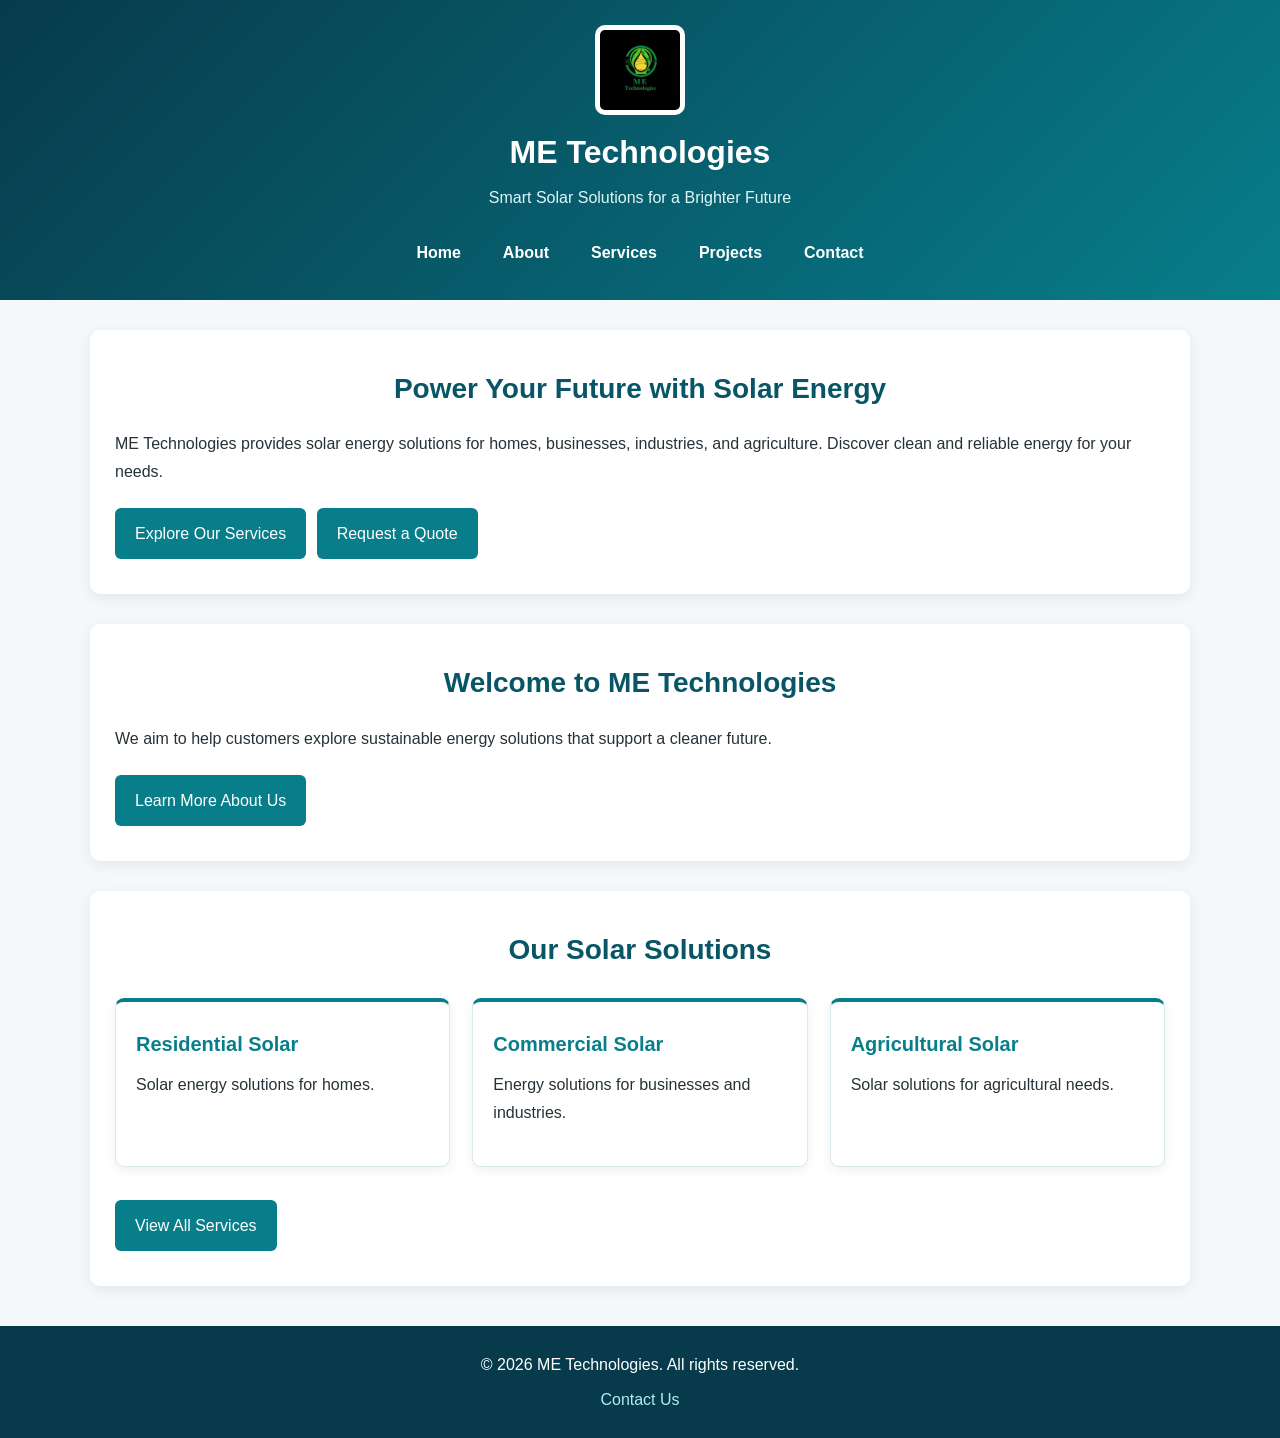
==== index.html @ bb744670 "Update index.html" ====
<!DOCTYPE html>
<html lang="en">
<head>
    <meta charset="UTF-8">
    <meta name="viewport" content="width=device-width, initial-scale=1.0">
    <title>Home - ME Technologies</title>
    <link rel="stylesheet" href="css/style.css">
</head>
<body>

    <header>
       
<img src="Me%20technology%20logo.jpg"
     alt="ME Technologies Logo"
     class="company-logo">

        <h1>ME Technologies</h1>
        <p>Smart Solar Solutions for a Brighter Future</p>

        <nav>
            <a href="index.html">Home</a>
            <a href="about.html">About</a>
            <a href="services.html">Services</a>
            <a href="projects.html">Projects</a>
            <a href="contact.html">Contact</a>
        </nav>
    </header>

    <main>
        <section id="home">
            <h2>Power Your Future with Solar Energy</h2>
            <p>
                ME Technologies provides solar energy solutions
                for homes, businesses, industries, and agriculture.
                Discover clean and reliable energy for your needs.
            </p>
            <a href="services.html">Explore Our Services</a>
            <a href="contact.html">Request a Quote</a>
        </section>

        <section>
            <h2>Welcome to ME Technologies</h2>
            <p>
                We aim to help customers explore sustainable energy
                solutions that support a cleaner future.
            </p>
            <a href="about.html">Learn More About Us</a>
        </section>

        <section>
            <h2>Our Solar Solutions</h2>

            <div class="services-container">
                <div class="service-box">
                    <h3>Residential Solar</h3>
                    <p>Solar energy solutions for homes.</p>
                </div>

                <div class="service-box">
                    <h3>Commercial Solar</h3>
                    <p>Energy solutions for businesses and industries.</p>
                </div>

                <div class="service-box">
                    <h3>Agricultural Solar</h3>
                    <p>Solar solutions for agricultural needs.</p>
                </div>
            </div>

            <a href="services.html">View All Services</a>
        </section>
    </main>

    <footer>
        <p>&copy; 2026 ME Technologies. All rights reserved.</p>
        <a href="contact.html">Contact Us</a>
    </footer>

    <script src="js/main.js"></script>
</body>
</html>
---- css/style.css ----
* {
    margin: 0;
    padding: 0;
    box-sizing: border-box;
}

html {
    scroll-behavior: smooth;
}

body {
    font-family: Arial, Helvetica, sans-serif;
    background-color: #f4f8fb;
    color: #263238;
    line-height: 1.7;
}

/* Header */
header {
    background: linear-gradient(135deg, #073b4c, #087e8b);
    color: #ffffff;
    text-align: center;
    padding: 25px 20px;
}

.company-logo {
    width: 90px;
    height: 90px;
    object-fit: contain;
    display: block;
    margin: 0 auto 10px;
    background-color: #ffffff;
    border-radius: 10px;
    padding: 5px;
}

header h1 {
    font-size: 32px;
    margin-bottom: 5px;
}

header p {
    color: #e0f7fa;
    margin-bottom: 15px;
}

/* Navigation */
nav {
    display: flex;
    justify-content: center;
    align-items: center;
    flex-wrap: wrap;
    gap: 10px;
    margin-top: 18px;
}

nav a {
    color: #ffffff;
    text-decoration: none;
    padding: 9px 16px;
    border-radius: 5px;
    font-weight: bold;
    transition: background-color 0.3s ease;
}

nav a:hover,
nav a:focus {
    background-color: #ffffff;
    color: #075565;
}

/* Main Content */
main {
    width: 100%;
}

section {
    max-width: 1100px;
    margin: 30px auto;
    padding: 35px 25px;
    background-color: #ffffff;
    border-radius: 10px;
    box-shadow: 0 4px 14px rgba(0, 0, 0, 0.07);
}

section h2 {
    color: #075565;
    font-size: 28px;
    margin-bottom: 18px;
    text-align: center;
}

section h3 {
    color: #087e8b;
    margin-bottom: 10px;
}

section p {
    margin-bottom: 15px;
}

/* Links and Buttons */
a {
    transition: all 0.3s ease;
}

section > a,
button {
    display: inline-block;
    background-color: #087e8b;
    color: #ffffff;
    text-decoration: none;
    border: none;
    padding: 12px 20px;
    margin: 8px 6px 0 0;
    border-radius: 6px;
    font-size: 16px;
    cursor: pointer;
}

section > a:hover,
button:hover {
    background-color: #064c5a;
    transform: translateY(-2px);
}

/* Services and Projects Cards */
.services-container {
    display: grid;
    grid-template-columns: repeat(3, minmax(0, 1fr));
    gap: 22px;
    max-width: 1100px;
    margin: 25px auto;
}

.service-box {
    background-color: #ffffff;
    border: 1px solid #d8e8ec;
    border-top: 4px solid #087e8b;
    border-radius: 9px;
    padding: 25px 20px;
    box-shadow: 0 4px 12px rgba(0, 0, 0, 0.06);
    transition: transform 0.3s ease, box-shadow 0.3s ease;
}

.service-box:hover {
    transform: translateY(-5px);
    box-shadow: 0 8px 20px rgba(0, 0, 0, 0.12);
}

.service-box h3 {
    font-size: 20px;
}

/* Contact Form */
form {
    max-width: 650px;
    margin: 20px auto;
}

form div {
    margin-bottom: 18px;
}

label {
    display: block;
    font-weight: bold;
    margin-bottom: 7px;
    color: #263238;
}

input,
textarea {
    width: 100%;
    padding: 12px;
    border: 1px solid #b8cbd1;
    border-radius: 6px;
    font-family: inherit;
    font-size: 16px;
    background-color: #ffffff;
    color: #263238;
}

input:focus,
textarea:focus {
    outline: 2px solid #087e8b;
    border-color: #087e8b;
}

textarea {
    resize: vertical;
}

button {
    font-family: inherit;
}

/* Footer */
footer {
    background-color: #073b4c;
    color: #ffffff;
    text-align: center;
    padding: 25px 20px;
    margin-top: 40px;
}

footer p {
    margin-bottom: 8px;
}

footer a {
    color: #b2ebf2;
    text-decoration: none;
}

footer a:hover {
    text-decoration: underline;
}

/* Tablet Screens */
@media (max-width: 900px) {
    .services-container {
        grid-template-columns: repeat(2, minmax(0, 1fr));
        padding: 0 20px;
    }

    section {
        margin: 25px 15px;
    }
}

/* Mobile Screens */
@media (max-width: 600px) {
    header {
        padding: 20px 12px;
    }

    header h1 {
        font-size: 26px;
    }

    .company-logo {
        width: 75px;
        height: 75px;
    }

    nav {
        gap: 5px;
    }

    nav a {
        padding: 8px 10px;
        font-size: 14px;
    }

    section {
        margin: 18px 10px;
        padding: 24px 16px;
    }

    section h2 {
        font-size: 23px;
    }

    .services-container {
        grid-template-columns: 1fr;
        padding: 0 10px;
        gap: 16px;
    }

    .service-box {
        padding: 20px 16px;
    }

    section > a,
    button {
        max-width: 100%;
        font-size: 15px;
    }

    footer {
        padding: 20px 12px;
    }
}
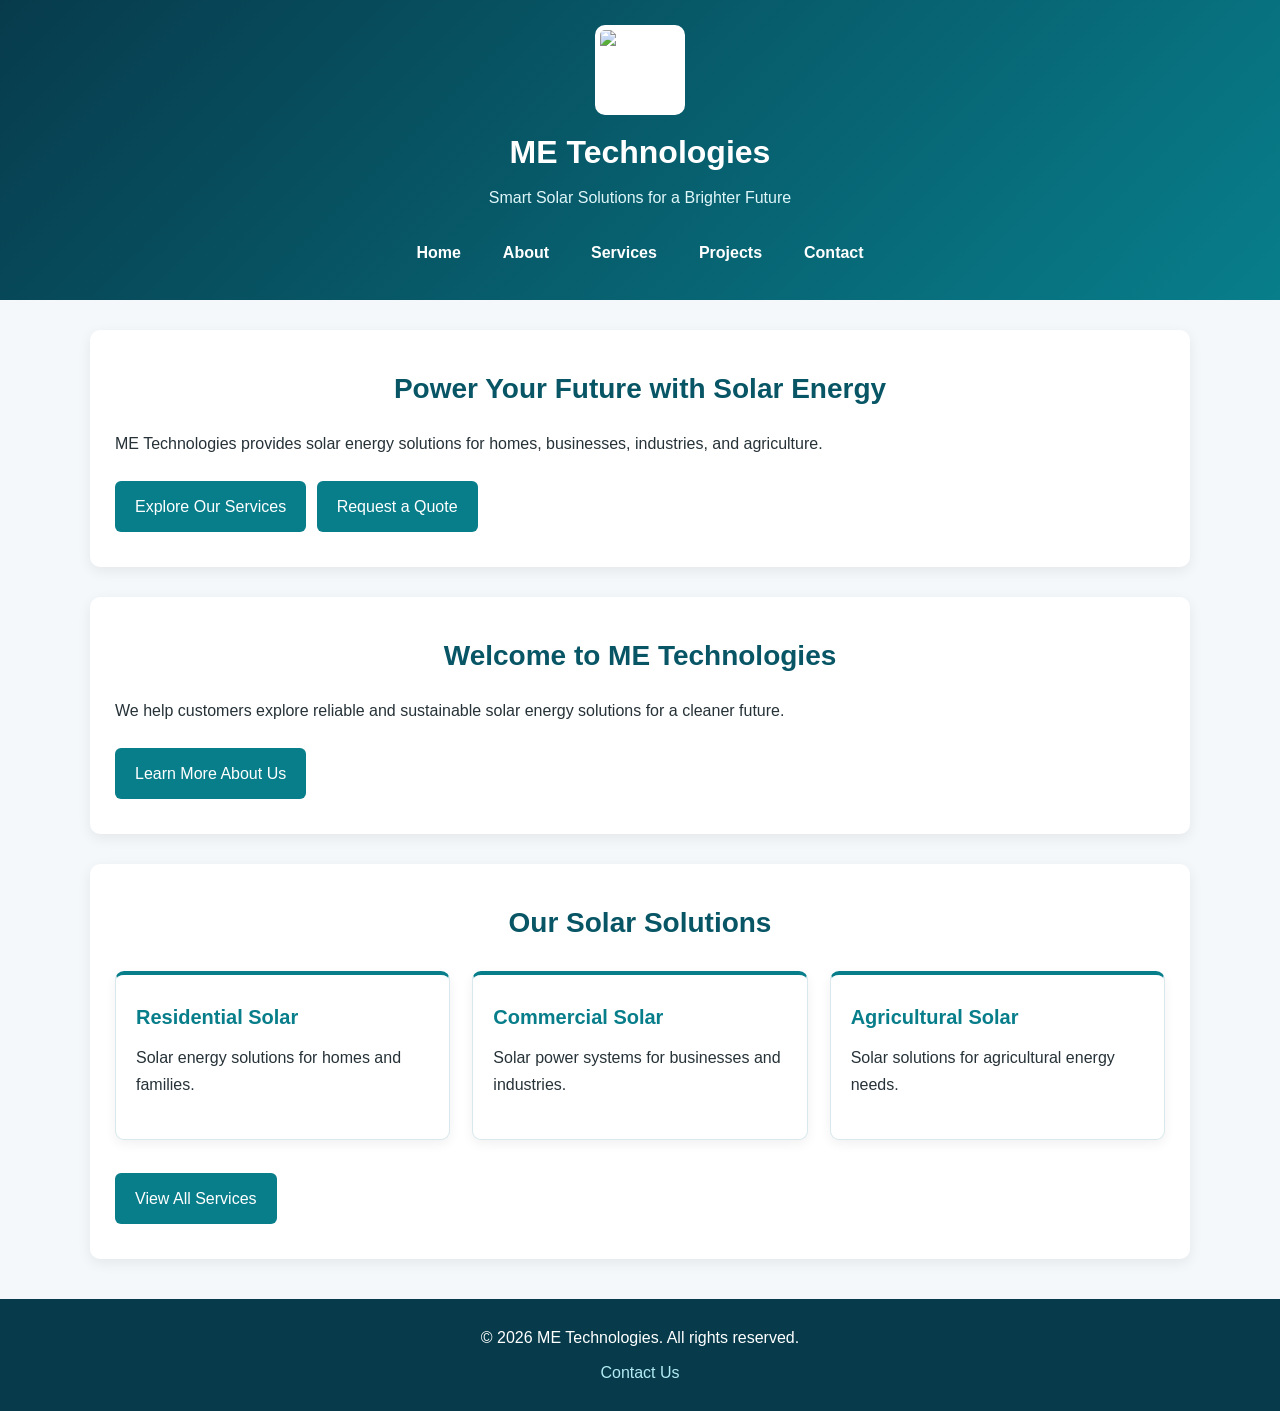
==== commit 633da196: "Update index.html" ====
--- a/index.html
+++ b/index.html
@@ -1,4 +1,3 @@
-
 <!DOCTYPE html>
 <html lang="en">
 <head>
@@ -9,74 +8,72 @@
 </head>
 <body>
 
-    <header>
-       
-<img src="Me%20technology%20logo.jpg"
+<header class="main-header">
+   <img src="images/Me%20technology%20logo.jpg"
      alt="ME Technologies Logo"
      class="company-logo">
-
+    <div class="company-info">
         <h1>ME Technologies</h1>
         <p>Smart Solar Solutions for a Brighter Future</p>
+    </div>
 
-        <nav>
-            <a href="index.html">Home</a>
-            <a href="about.html">About</a>
-            <a href="services.html">Services</a>
-            <a href="projects.html">Projects</a>
-            <a href="contact.html">Contact</a>
-        </nav>
-    </header>
+    <nav>
+        <a href="index.html">Home</a>
+        <a href="about.html">About</a>
+        <a href="services.html">Services</a>
+        <a href="projects.html">Projects</a>
+        <a href="contact.html">Contact</a>
+    </nav>
+</header>
 
-    <main>
-        <section id="home">
-            <h2>Power Your Future with Solar Energy</h2>
-            <p>
-                ME Technologies provides solar energy solutions
-                for homes, businesses, industries, and agriculture.
-                Discover clean and reliable energy for your needs.
-            </p>
-            <a href="services.html">Explore Our Services</a>
-            <a href="contact.html">Request a Quote</a>
-        </section>
+<main>
+    <section class="hero">
+        <h2>Power Your Future with Solar Energy</h2>
+        <p>
+            ME Technologies provides solar energy solutions for homes,
+            businesses, industries, and agriculture.
+        </p>
+        <a class="btn" href="services.html">Explore Our Services</a>
+        <a class="btn" href="contact.html">Request a Quote</a>
+    </section>
 
-        <section>
-            <h2>Welcome to ME Technologies</h2>
-            <p>
-                We aim to help customers explore sustainable energy
-                solutions that support a cleaner future.
-            </p>
-            <a href="about.html">Learn More About Us</a>
-        </section>
+    <section>
+        <h2>Welcome to ME Technologies</h2>
+        <p>
+            We help customers explore reliable and sustainable solar
+            energy solutions for a cleaner future.
+        </p>
+        <a class="btn" href="about.html">Learn More About Us</a>
+    </section>
 
-        <section>
-            <h2>Our Solar Solutions</h2>
+    <section>
+        <h2>Our Solar Solutions</h2>
 
-            <div class="services-container">
-                <div class="service-box">
-                    <h3>Residential Solar</h3>
-                    <p>Solar energy solutions for homes.</p>
-                </div>
-
-                <div class="service-box">
-                    <h3>Commercial Solar</h3>
-                    <p>Energy solutions for businesses and industries.</p>
-                </div>
-
-                <div class="service-box">
-                    <h3>Agricultural Solar</h3>
-                    <p>Solar solutions for agricultural needs.</p>
-                </div>
+        <div class="services-container">
+            <div class="service-box">
+                <h3>Residential Solar</h3>
+                <p>Solar energy solutions for homes and families.</p>
             </div>
 
-            <a href="services.html">View All Services</a>
-        </section>
-    </main>
+            <div class="service-box">
+                <h3>Commercial Solar</h3>
+                <p>Solar power systems for businesses and industries.</p>
+            </div>
 
-    <footer>
-        <p>&copy; 2026 ME Technologies. All rights reserved.</p>
-        <a href="contact.html">Contact Us</a>
-    </footer>
+            <div class="service-box">
+                <h3>Agricultural Solar</h3>
+                <p>Solar solutions for agricultural energy needs.</p>
+            </div>
+        </div>
 
-    <script src="js/main.js"></script>
+        <a class="btn" href="services.html">View All Services</a>
+    </section>
+</main>
+
+<footer>
+    <p>&copy; 2026 ME Technologies. All rights reserved.</p>
+    <a href="contact.html">Contact Us</a>
+</footer>
+
 </body>
 </html>
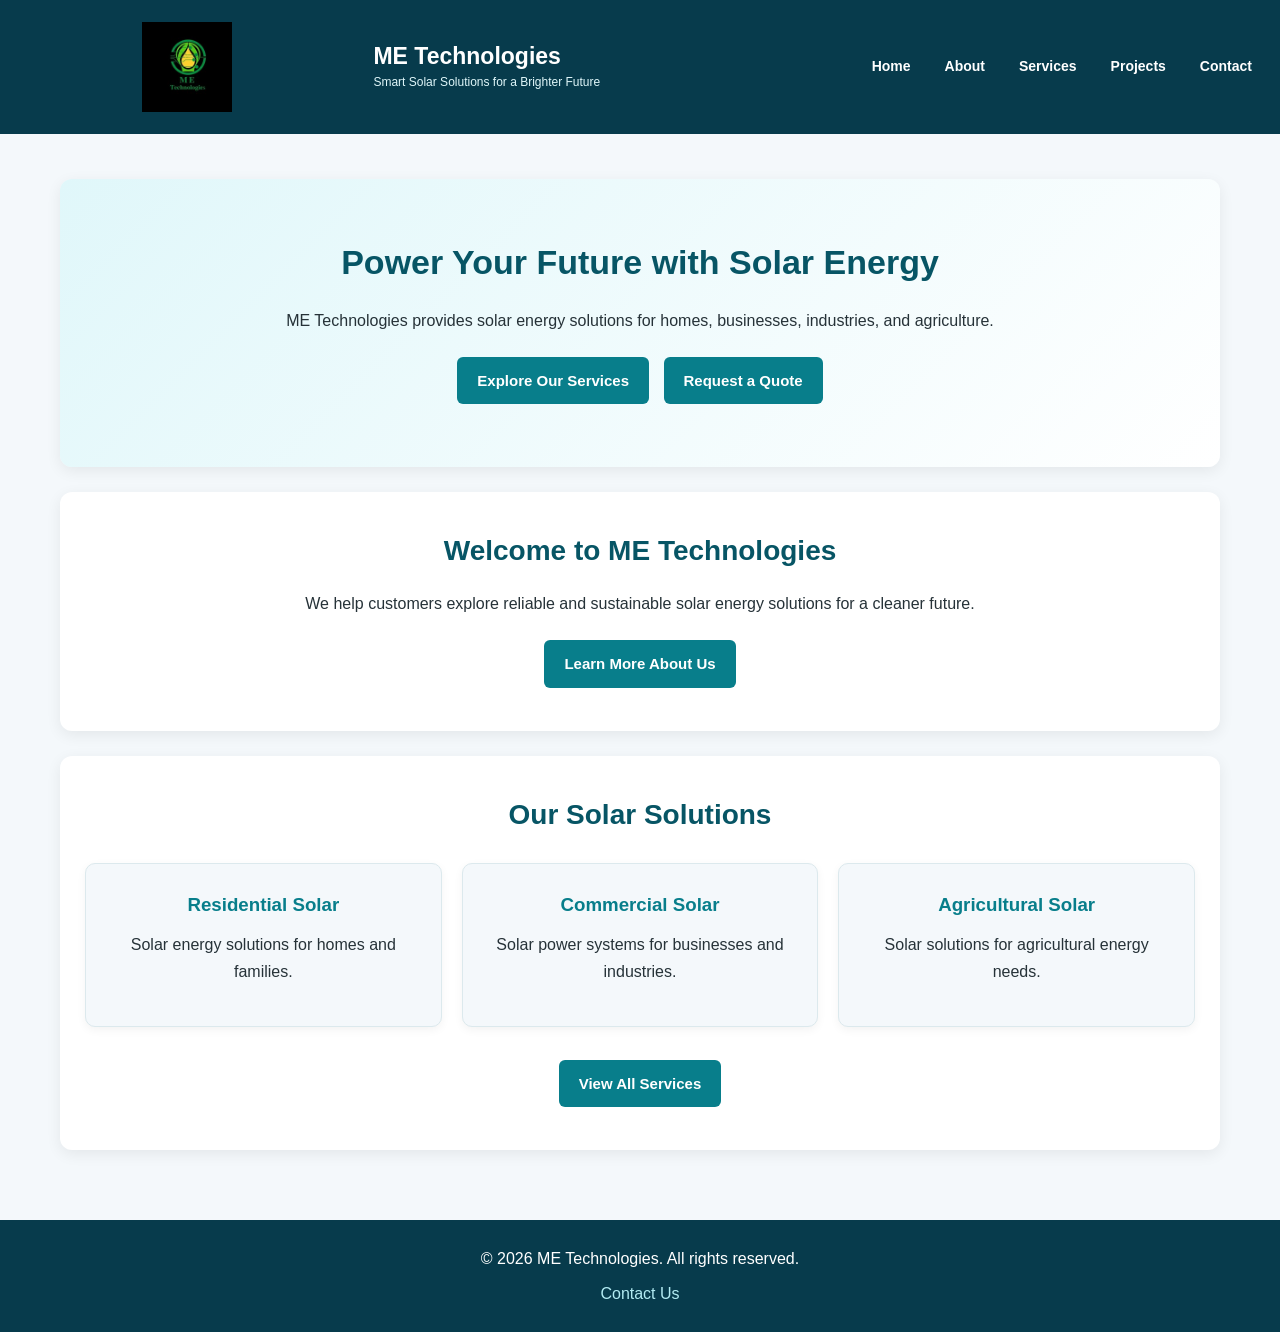
==== commit 98d4613d: "Update index.html" ====
--- a/index.html
+++ b/index.html
@@ -9,9 +9,9 @@
 <body>
 
 <header class="main-header">
-   <img src="images/Me%20technology%20logo.jpg"
+   <img src="https://ayesha-bulids.github.io/codesaviours-me-technologies/Me%20technology%20logo.jpg"
      alt="ME Technologies Logo"
-     class="company-logo">
+     style="width: 90px; height: auto; display: block; margin: 10px auto;">
     <div class="company-info">
         <h1>ME Technologies</h1>
         <p>Smart Solar Solutions for a Brighter Future</p>
--- a/css/style.css
+++ b/css/style.css
@@ -1,3 +1,4 @@
+/* GENERAL SETTINGS */
 * {
     margin: 0;
     padding: 0;
@@ -15,79 +16,98 @@
     line-height: 1.7;
 }
 
-/* Header */
-header {
+/* HEADER: LOGO + COMPANY NAME + NAVBAR */
+.main-header {
+    width: 100%;
     background: linear-gradient(135deg, #073b4c, #087e8b);
     color: #ffffff;
-    text-align: center;
-    padding: 25px 20px;
-}
-
-.company-logo {
-    width: 90px;
-    height: 90px;
+    display: flex;
+    flex-direction: row;
+    align-items: center;
+    justify-content: space-between;
+    gap: 20px;
+    padding: 12px 25px;
+    text-align: left;
+}
+
+.main-header .company-logo {
+    width: 70px;
+    height: 70px;
     object-fit: contain;
     display: block;
-    margin: 0 auto 10px;
+    margin: 0;
+    padding: 4px;
     background-color: #ffffff;
-    border-radius: 10px;
-    padding: 5px;
-}
-
-header h1 {
-    font-size: 32px;
-    margin-bottom: 5px;
-}
-
-header p {
+    border-radius: 8px;
+    flex-shrink: 0;
+}
+
+.company-info {
+    flex-shrink: 0;
+}
+
+.company-info h1 {
+    color: #ffffff;
+    font-size: 23px;
+    line-height: 1.3;
+    margin: 0;
+}
+
+.company-info p {
     color: #e0f7fa;
-    margin-bottom: 15px;
-}
-
-/* Navigation */
-nav {
+    font-size: 12px;
+    margin: 0;
+}
+
+/* NAVIGATION */
+.main-header nav {
     display: flex;
-    justify-content: center;
+    flex-direction: row;
     align-items: center;
+    justify-content: flex-end;
     flex-wrap: wrap;
-    gap: 10px;
-    margin-top: 18px;
-}
-
-nav a {
+    gap: 6px;
+    margin: 0;
+}
+
+.main-header nav a {
     color: #ffffff;
     text-decoration: none;
-    padding: 9px 16px;
+    padding: 8px 10px;
     border-radius: 5px;
+    font-size: 14px;
     font-weight: bold;
-    transition: background-color 0.3s ease;
-}
-
-nav a:hover,
-nav a:focus {
+    white-space: nowrap;
+    transition: background-color 0.3s ease, color 0.3s ease;
+}
+
+.main-header nav a:hover,
+.main-header nav a:focus {
     background-color: #ffffff;
     color: #075565;
 }
 
-/* Main Content */
+/* MAIN CONTENT */
 main {
     width: 100%;
+    max-width: 1200px;
+    margin: 0 auto;
+    padding: 20px 0;
 }
 
 section {
-    max-width: 1100px;
-    margin: 30px auto;
+    background-color: #ffffff;
+    margin: 25px 20px;
     padding: 35px 25px;
-    background-color: #ffffff;
-    border-radius: 10px;
-    box-shadow: 0 4px 14px rgba(0, 0, 0, 0.07);
+    border-radius: 12px;
+    box-shadow: 0 4px 15px rgba(0, 0, 0, 0.07);
+    text-align: center;
 }
 
 section h2 {
     color: #075565;
     font-size: 28px;
-    margin-bottom: 18px;
-    text-align: center;
+    margin-bottom: 15px;
 }
 
 section h3 {
@@ -99,109 +119,129 @@
     margin-bottom: 15px;
 }
 
-/* Links and Buttons */
-a {
-    transition: all 0.3s ease;
-}
-
-section > a,
-button {
+/* HERO SECTION */
+.hero {
+    background: linear-gradient(135deg, #e0f7fa, #ffffff);
+    padding: 55px 25px;
+}
+
+.hero h2 {
+    font-size: 34px;
+}
+
+/* BUTTONS AND LINKS */
+.btn,
+section > a {
     display: inline-block;
     background-color: #087e8b;
     color: #ffffff;
     text-decoration: none;
+    padding: 11px 20px;
+    margin: 8px 5px;
     border: none;
-    padding: 12px 20px;
-    margin: 8px 6px 0 0;
     border-radius: 6px;
-    font-size: 16px;
+    font-size: 15px;
+    font-weight: bold;
     cursor: pointer;
-}
-
-section > a:hover,
-button:hover {
-    background-color: #064c5a;
-    transform: translateY(-2px);
-}
-
-/* Services and Projects Cards */
+    transition: background-color 0.3s ease;
+}
+
+.btn:hover,
+section > a:hover {
+    background-color: #073b4c;
+}
+
+/* SERVICE BOXES */
 .services-container {
     display: grid;
     grid-template-columns: repeat(3, minmax(0, 1fr));
-    gap: 22px;
-    max-width: 1100px;
-    margin: 25px auto;
+    gap: 20px;
+    margin: 25px 0;
 }
 
 .service-box {
-    background-color: #ffffff;
-    border: 1px solid #d8e8ec;
-    border-top: 4px solid #087e8b;
-    border-radius: 9px;
+    background-color: #f4f8fb;
     padding: 25px 20px;
-    box-shadow: 0 4px 12px rgba(0, 0, 0, 0.06);
+    border-radius: 10px;
+    border: 1px solid #dce9ed;
+    box-shadow: 0 3px 10px rgba(0, 0, 0, 0.05);
     transition: transform 0.3s ease, box-shadow 0.3s ease;
 }
 
 .service-box:hover {
     transform: translateY(-5px);
-    box-shadow: 0 8px 20px rgba(0, 0, 0, 0.12);
-}
-
-.service-box h3 {
-    font-size: 20px;
-}
-
-/* Contact Form */
+    box-shadow: 0 7px 18px rgba(0, 0, 0, 0.10);
+}
+
+/* CONTACT FORM */
 form {
+    width: 100%;
     max-width: 650px;
-    margin: 20px auto;
-}
-
-form div {
-    margin-bottom: 18px;
-}
-
-label {
+    margin: 20px auto 0;
+    text-align: left;
+}
+
+form label {
     display: block;
+    margin: 15px 0 6px;
     font-weight: bold;
-    margin-bottom: 7px;
-    color: #263238;
-}
-
-input,
-textarea {
+    color: #075565;
+}
+
+form input,
+form select,
+form textarea {
     width: 100%;
     padding: 12px;
-    border: 1px solid #b8cbd1;
+    border: 1px solid #bdcdd3;
     border-radius: 6px;
     font-family: inherit;
-    font-size: 16px;
+    font-size: 15px;
     background-color: #ffffff;
     color: #263238;
 }
 
-input:focus,
-textarea:focus {
+form input:focus,
+form select:focus,
+form textarea:focus {
     outline: 2px solid #087e8b;
     border-color: #087e8b;
 }
 
-textarea {
+form textarea {
     resize: vertical;
 }
 
-button {
-    font-family: inherit;
-}
-
-/* Footer */
+form button {
+    display: inline-block;
+    margin-top: 18px;
+    padding: 12px 24px;
+    background-color: #087e8b;
+    color: #ffffff;
+    border: none;
+    border-radius: 6px;
+    font-size: 16px;
+    font-weight: bold;
+    cursor: pointer;
+}
+
+form button:hover {
+    background-color: #073b4c;
+}
+
+.form-note {
+    font-size: 13px;
+    color: #607d8b;
+    margin-top: 15px;
+}
+
+/* FOOTER */
 footer {
     background-color: #073b4c;
     color: #ffffff;
     text-align: center;
-    padding: 25px 20px;
-    margin-top: 40px;
+    padding: 25px 15px;
+    margin-top: 25px;
 }
 
 footer p {
@@ -217,40 +257,49 @@
     text-decoration: underline;
 }
 
-/* Tablet Screens */
-@media (max-width: 900px) {
+/* TABLET */
+@media (max-width: 950px) {
+    .main-header {
+        flex-wrap: wrap;
+        justify-content: center;
+    }
+
+    .main-header nav {
+        justify-content: center;
+    }
+
     .services-container {
         grid-template-columns: repeat(2, minmax(0, 1fr));
-        padding: 0 20px;
-    }
-
-    section {
-        margin: 25px 15px;
-    }
-}
-
-/* Mobile Screens */
+    }
+}
+
+/* MOBILE */
 @media (max-width: 600px) {
-    header {
-        padding: 20px 12px;
-    }
-
-    header h1 {
-        font-size: 26px;
-    }
-
-    .company-logo {
-        width: 75px;
-        height: 75px;
-    }
-
-    nav {
-        gap: 5px;
-    }
-
-    nav a {
-        padding: 8px 10px;
-        font-size: 14px;
+    .main-header {
+        flex-direction: column;
+        gap: 10px;
+        padding: 18px 10px;
+        text-align: center;
+    }
+
+    .main-header .company-logo {
+        width: 65px;
+        height: 65px;
+    }
+
+    .company-info h1 {
+        font-size: 22px;
+    }
+
+    .main-header nav {
+        justify-content: center;
+        flex-wrap: wrap;
+        gap: 4px;
+    }
+
+    .main-header nav a {
+        padding: 7px 8px;
+        font-size: 13px;
     }
 
     section {
@@ -262,9 +311,12 @@
         font-size: 23px;
     }
 
+    .hero h2 {
+        font-size: 27px;
+    }
+
     .services-container {
         grid-template-columns: 1fr;
-        padding: 0 10px;
         gap: 16px;
     }
 
@@ -272,13 +324,70 @@
         padding: 20px 16px;
     }
 
-    section > a,
-    button {
+    .btn,
+    section > a {
         max-width: 100%;
-        font-size: 15px;
+        font-size: 14px;
     }
 
     footer {
         padding: 20px 12px;
     }
 }
+/* Fix website header */
+.main-header {
+    display: flex !important;
+    flex-direction: row !important;
+    align-items: center !important;
+    justify-content: space-between !important;
+    flex-wrap: nowrap !important;
+    gap: 15px;
+    width: 100%;
+    padding: 12px 20px;
+    background: #073b4c !important;
+}
+
+.main-header .company-logo {
+    width: 65px;
+    height: 65px;
+    object-fit: contain;
+    flex-shrink: 0;
+}
+
+.main-header .company-info {
+    flex-shrink: 0;
+}
+
+.main-header nav {
+    display: flex !important;
+    flex-direction: row !important;
+    flex-wrap: wrap;
+    justify-content: flex-end;
+    gap: 8px;
+    margin-left: auto;
+}
+
+.main-header nav a {
+    color: white !important;
+    text-decoration: none;
+    padding: 8px;
+}
+.main-header {
+    display: flex;
+    flex-direction: row;
+    align-items: center;
+    justify-content: space-between;
+    gap: 20px;
+}
+
+.company-info {
+    margin-right: auto;
+}
+
+.main-header nav {
+    display: flex;
+    flex-direction: row;
+    align-items: center;
+    gap: 18px;
+    margin-left: auto;
+}
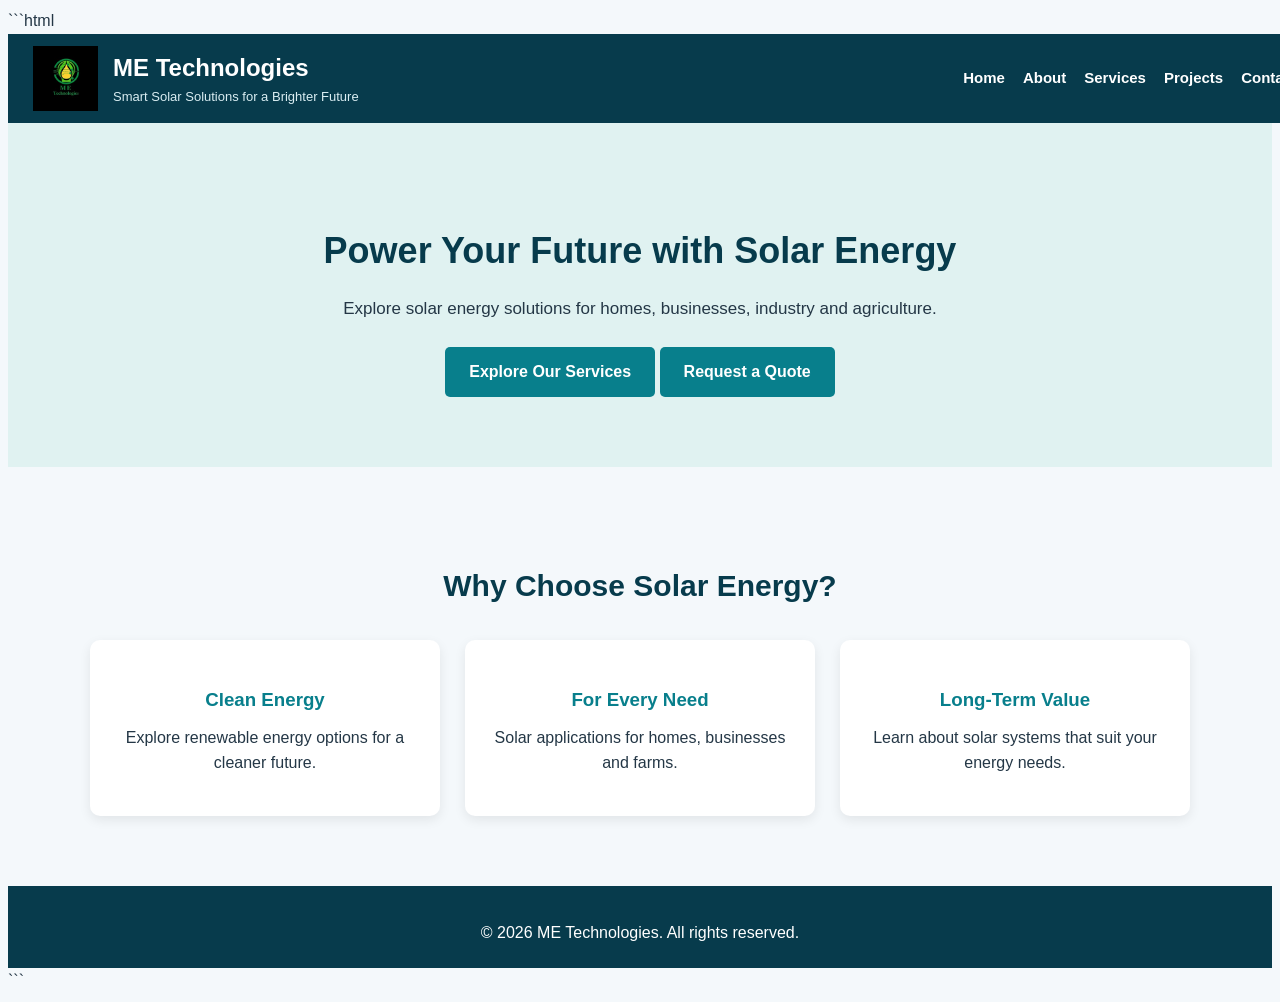
==== commit d141c7e1: "Revise index.html for better layout and content Updated the HTML structure and content for improved " ====
--- a/index.html
+++ b/index.html
@@ -1,79 +1,58 @@
+```html
 <!DOCTYPE html>
 <html lang="en">
 <head>
     <meta charset="UTF-8">
     <meta name="viewport" content="width=device-width, initial-scale=1.0">
-    <title>Home - ME Technologies</title>
-    <link rel="stylesheet" href="css/style.css">
+    <title>Home | ME Technologies</title>
+    <link rel="stylesheet" href="./css/style.css">
 </head>
 <body>
-
 <header class="main-header">
-   <img src="https://ayesha-bulids.github.io/codesaviours-me-technologies/Me%20technology%20logo.jpg"
-     alt="ME Technologies Logo"
-     style="width: 90px; height: auto; display: block; margin: 10px auto;">
+    <img src="./Me%20technology%20logo.jpg" alt="ME Technologies Logo" class="company-logo">
     <div class="company-info">
         <h1>ME Technologies</h1>
         <p>Smart Solar Solutions for a Brighter Future</p>
     </div>
-
     <nav>
-        <a href="index.html">Home</a>
-        <a href="about.html">About</a>
-        <a href="services.html">Services</a>
-        <a href="projects.html">Projects</a>
-        <a href="contact.html">Contact</a>
+        <a href="./index.html">Home</a>
+        <a href="./about.html">About</a>
+        <a href="./services.html">Services</a>
+        <a href="./projects.html">Projects</a>
+        <a href="./contact.html">Contact</a>
     </nav>
 </header>
 
 <main>
     <section class="hero">
         <h2>Power Your Future with Solar Energy</h2>
-        <p>
-            ME Technologies provides solar energy solutions for homes,
-            businesses, industries, and agriculture.
-        </p>
-        <a class="btn" href="services.html">Explore Our Services</a>
-        <a class="btn" href="contact.html">Request a Quote</a>
+        <p>Explore solar energy solutions for homes, businesses, industry and agriculture.</p>
+        <a class="btn" href="./services.html">Explore Our Services</a>
+        <a class="btn" href="./contact.html">Request a Quote</a>
     </section>
 
-    <section>
-        <h2>Welcome to ME Technologies</h2>
-        <p>
-            We help customers explore reliable and sustainable solar
-            energy solutions for a cleaner future.
-        </p>
-        <a class="btn" href="about.html">Learn More About Us</a>
-    </section>
-
-    <section>
-        <h2>Our Solar Solutions</h2>
-
+    <section class="page-section">
+        <h2>Why Choose Solar Energy?</h2>
         <div class="services-container">
             <div class="service-box">
-                <h3>Residential Solar</h3>
-                <p>Solar energy solutions for homes and families.</p>
+                <h3>Clean Energy</h3>
+                <p>Explore renewable energy options for a cleaner future.</p>
             </div>
-
             <div class="service-box">
-                <h3>Commercial Solar</h3>
-                <p>Solar power systems for businesses and industries.</p>
+                <h3>For Every Need</h3>
+                <p>Solar applications for homes, businesses and farms.</p>
             </div>
-
             <div class="service-box">
-                <h3>Agricultural Solar</h3>
-                <p>Solar solutions for agricultural energy needs.</p>
+                <h3>Long-Term Value</h3>
+                <p>Learn about solar systems that suit your energy needs.</p>
             </div>
         </div>
-
-        <a class="btn" href="services.html">View All Services</a>
     </section>
 </main>
 
 <footer>
     <p>&copy; 2026 ME Technologies. All rights reserved.</p>
-    <a href="contact.html">Contact Us</a>
 </footer>
-
 </body>
 </html>
+```
--- a/css/style.css
+++ b/css/style.css
@@ -1,271 +1,239 @@
-/* GENERAL SETTINGS */
+```css
+/* General Styles */
 * {
     margin: 0;
     padding: 0;
     box-sizing: border-box;
 }
 
-html {
-    scroll-behavior: smooth;
-}
-
 body {
-    font-family: Arial, Helvetica, sans-serif;
+    font-family: Arial, sans-serif;
     background-color: #f4f8fb;
-    color: #263238;
-    line-height: 1.7;
-}
-
-/* HEADER: LOGO + COMPANY NAME + NAVBAR */
+    color: #243746;
+    line-height: 1.6;
+}
+
+main {
+    min-height: 65vh;
+}
+
+/* Header */
 .main-header {
-    width: 100%;
-    background: linear-gradient(135deg, #073b4c, #087e8b);
-    color: #ffffff;
     display: flex;
     flex-direction: row;
     align-items: center;
     justify-content: space-between;
-    gap: 20px;
+    gap: 15px;
     padding: 12px 25px;
-    text-align: left;
-}
-
-.main-header .company-logo {
-    width: 70px;
-    height: 70px;
+    background-color: #073b4c;
+    color: white;
+    width: 100%;
+}
+
+.company-logo {
+    width: 65px;
+    height: 65px;
     object-fit: contain;
-    display: block;
-    margin: 0;
-    padding: 4px;
-    background-color: #ffffff;
-    border-radius: 8px;
     flex-shrink: 0;
 }
 
 .company-info {
     flex-shrink: 0;
+    margin-right: auto;
 }
 
 .company-info h1 {
-    color: #ffffff;
-    font-size: 23px;
-    line-height: 1.3;
+    font-size: 24px;
     margin: 0;
 }
 
 .company-info p {
-    color: #e0f7fa;
-    font-size: 12px;
+    font-size: 13px;
     margin: 0;
-}
-
-/* NAVIGATION */
+    color: #d9edf2;
+}
+
+/* Navigation */
 .main-header nav {
     display: flex;
     flex-direction: row;
     align-items: center;
     justify-content: flex-end;
-    flex-wrap: wrap;
-    gap: 6px;
-    margin: 0;
+    gap: 18px;
+    margin-left: auto;
 }
 
 .main-header nav a {
-    color: #ffffff;
+    color: white;
     text-decoration: none;
-    padding: 8px 10px;
+    font-size: 15px;
+    font-weight: bold;
+    white-space: nowrap;
+    padding: 8px 0;
+}
+
+.main-header nav a:hover {
+    color: #ffd166;
+}
+
+/* Hero Section */
+.hero {
+    text-align: center;
+    padding: 70px 20px;
+    background-color: #e0f2f1;
+}
+
+.hero h2 {
+    font-size: 36px;
+    color: #073b4c;
+    margin-bottom: 15px;
+}
+
+.hero p {
+    max-width: 700px;
+    margin: 0 auto 25px;
+    font-size: 17px;
+}
+
+/* Buttons */
+.btn {
+    display: inline-block;
+    background-color: #087f8c;
+    color: white;
+    padding: 12px 24px;
+    text-decoration: none;
+    border: none;
     border-radius: 5px;
-    font-size: 14px;
-    font-weight: bold;
-    white-space: nowrap;
-    transition: background-color 0.3s ease, color 0.3s ease;
-}
-
-.main-header nav a:hover,
-.main-header nav a:focus {
-    background-color: #ffffff;
-    color: #075565;
-}
-
-/* MAIN CONTENT */
-main {
-    width: 100%;
-    max-width: 1200px;
-    margin: 0 auto;
-    padding: 20px 0;
-}
-
-section {
-    background-color: #ffffff;
-    margin: 25px 20px;
-    padding: 35px 25px;
-    border-radius: 12px;
-    box-shadow: 0 4px 15px rgba(0, 0, 0, 0.07);
-    text-align: center;
-}
-
-section h2 {
-    color: #075565;
-    font-size: 28px;
-    margin-bottom: 15px;
-}
-
-section h3 {
-    color: #087e8b;
-    margin-bottom: 10px;
-}
-
-section p {
-    margin-bottom: 15px;
-}
-
-/* HERO SECTION */
-.hero {
-    background: linear-gradient(135deg, #e0f7fa, #ffffff);
-    padding: 55px 25px;
-}
-
-.hero h2 {
-    font-size: 34px;
-}
-
-/* BUTTONS AND LINKS */
-.btn,
-section > a {
-    display: inline-block;
-    background-color: #087e8b;
-    color: #ffffff;
-    text-decoration: none;
-    padding: 11px 20px;
-    margin: 8px 5px;
-    border: none;
-    border-radius: 6px;
-    font-size: 15px;
     font-weight: bold;
     cursor: pointer;
-    transition: background-color 0.3s ease;
-}
-
-.btn:hover,
-section > a:hover {
-    background-color: #073b4c;
-}
-
-/* SERVICE BOXES */
+}
+
+.btn:hover {
+    background-color: #055b64;
+}
+
+/* About, Services, Projects and Contact Sections */
+.page-section {
+    max-width: 1100px;
+    margin: 40px auto;
+    padding: 30px 20px;
+    text-align: center;
+}
+
+.page-section h2 {
+    color: #073b4c;
+    font-size: 30px;
+    margin-bottom: 25px;
+    text-align: center;
+}
+
+.page-section h3 {
+    color: #087f8c;
+    margin: 20px 0 10px;
+    text-align: center;
+}
+
+.page-section p {
+    margin: 0 auto 15px;
+    text-align: center;
+}
+
+/* Service and Project Cards */
 .services-container {
     display: grid;
     grid-template-columns: repeat(3, minmax(0, 1fr));
-    gap: 20px;
-    margin: 25px 0;
-}
-
+    gap: 25px;
+    margin-top: 30px;
+}
+
+.service-card,
 .service-box {
-    background-color: #f4f8fb;
-    padding: 25px 20px;
+    background-color: white;
+    padding: 25px;
     border-radius: 10px;
-    border: 1px solid #dce9ed;
-    box-shadow: 0 3px 10px rgba(0, 0, 0, 0.05);
-    transition: transform 0.3s ease, box-shadow 0.3s ease;
-}
-
+    box-shadow: 0 4px 12px rgba(0, 0, 0, 0.08);
+    text-align: center;
+    transition: transform 0.3s ease;
+}
+
+.service-card:hover,
 .service-box:hover {
     transform: translateY(-5px);
-    box-shadow: 0 7px 18px rgba(0, 0, 0, 0.10);
-}
-
-/* CONTACT FORM */
+}
+
+/* Contact Form */
 form {
     width: 100%;
-    max-width: 650px;
-    margin: 20px auto 0;
+    max-width: 600px;
+    margin: 25px auto;
+    display: flex;
+    flex-direction: column;
+    gap: 10px;
     text-align: left;
 }
 
 form label {
-    display: block;
-    margin: 15px 0 6px;
-    font-weight: bold;
-    color: #075565;
+    font-weight: bold;
 }
 
 form input,
-form select,
-form textarea {
+form textarea,
+form select {
     width: 100%;
     padding: 12px;
-    border: 1px solid #bdcdd3;
-    border-radius: 6px;
-    font-family: inherit;
-    font-size: 15px;
-    background-color: #ffffff;
-    color: #263238;
+    border: 1px solid #b8c7ce;
+    border-radius: 5px;
+    font: inherit;
 }
 
 form input:focus,
-form select:focus,
-form textarea:focus {
-    outline: 2px solid #087e8b;
-    border-color: #087e8b;
-}
-
-form textarea {
-    resize: vertical;
+form textarea:focus,
+form select:focus {
+    outline: 2px solid #087f8c;
+    border-color: #087f8c;
 }
 
 form button {
-    display: inline-block;
-    margin-top: 18px;
-    padding: 12px 24px;
-    background-color: #087e8b;
-    color: #ffffff;
+    background-color: #087f8c;
+    color: white;
+    padding: 12px;
     border: none;
-    border-radius: 6px;
+    border-radius: 5px;
     font-size: 16px;
     font-weight: bold;
     cursor: pointer;
 }
 
 form button:hover {
-    background-color: #073b4c;
-}
-
-.form-note {
-    font-size: 13px;
-    color: #607d8b;
-    margin-top: 15px;
-}
-
-/* FOOTER */
+    background-color: #055b64;
+}
+
+/* Footer */
 footer {
     background-color: #073b4c;
-    color: #ffffff;
-    text-align: center;
-    padding: 25px 15px;
-    margin-top: 25px;
+    color: white;
+    text-align: center;
+    padding: 18px;
+    margin-top: 30px;
 }
 
 footer p {
-    margin-bottom: 8px;
+    margin-bottom: 5px;
 }
 
 footer a {
-    color: #b2ebf2;
-    text-decoration: none;
-}
-
-footer a:hover {
-    text-decoration: underline;
-}
-
-/* TABLET */
+    color: white;
+}
+
+/* Tablet View */
 @media (max-width: 950px) {
     .main-header {
         flex-wrap: wrap;
-        justify-content: center;
     }
 
     .main-header nav {
-        justify-content: center;
+        gap: 12px;
+        flex-wrap: wrap;
     }
 
     .services-container {
@@ -273,121 +241,44 @@
     }
 }
 
-/* MOBILE */
+/* Mobile View */
 @media (max-width: 600px) {
     .main-header {
         flex-direction: column;
-        gap: 10px;
-        padding: 18px 10px;
         text-align: center;
-    }
-
-    .main-header .company-logo {
-        width: 65px;
-        height: 65px;
-    }
-
-    .company-info h1 {
-        font-size: 22px;
+        padding: 15px 10px;
+    }
+
+    .company-info {
+        margin-right: 0;
     }
 
     .main-header nav {
         justify-content: center;
+        margin-left: 0;
+        gap: 12px;
         flex-wrap: wrap;
-        gap: 4px;
     }
 
     .main-header nav a {
-        padding: 7px 8px;
-        font-size: 13px;
-    }
-
-    section {
-        margin: 18px 10px;
-        padding: 24px 16px;
-    }
-
-    section h2 {
-        font-size: 23px;
+        font-size: 14px;
+    }
+
+    .hero {
+        padding: 45px 15px;
     }
 
     .hero h2 {
         font-size: 27px;
     }
 
+    .page-section {
+        margin: 20px auto;
+        padding: 20px 15px;
+    }
+
     .services-container {
         grid-template-columns: 1fr;
-        gap: 16px;
-    }
-
-    .service-box {
-        padding: 20px 16px;
-    }
-
-    .btn,
-    section > a {
-        max-width: 100%;
-        font-size: 14px;
-    }
-
-    footer {
-        padding: 20px 12px;
-    }
-}
-/* Fix website header */
-.main-header {
-    display: flex !important;
-    flex-direction: row !important;
-    align-items: center !important;
-    justify-content: space-between !important;
-    flex-wrap: nowrap !important;
-    gap: 15px;
-    width: 100%;
-    padding: 12px 20px;
-    background: #073b4c !important;
-}
-
-.main-header .company-logo {
-    width: 65px;
-    height: 65px;
-    object-fit: contain;
-    flex-shrink: 0;
-}
-
-.main-header .company-info {
-    flex-shrink: 0;
-}
-
-.main-header nav {
-    display: flex !important;
-    flex-direction: row !important;
-    flex-wrap: wrap;
-    justify-content: flex-end;
-    gap: 8px;
-    margin-left: auto;
-}
-
-.main-header nav a {
-    color: white !important;
-    text-decoration: none;
-    padding: 8px;
-}
-.main-header {
-    display: flex;
-    flex-direction: row;
-    align-items: center;
-    justify-content: space-between;
-    gap: 20px;
-}
-
-.company-info {
-    margin-right: auto;
-}
-
-.main-header nav {
-    display: flex;
-    flex-direction: row;
-    align-items: center;
-    gap: 18px;
-    margin-left: auto;
-}
+    }
+}
+```
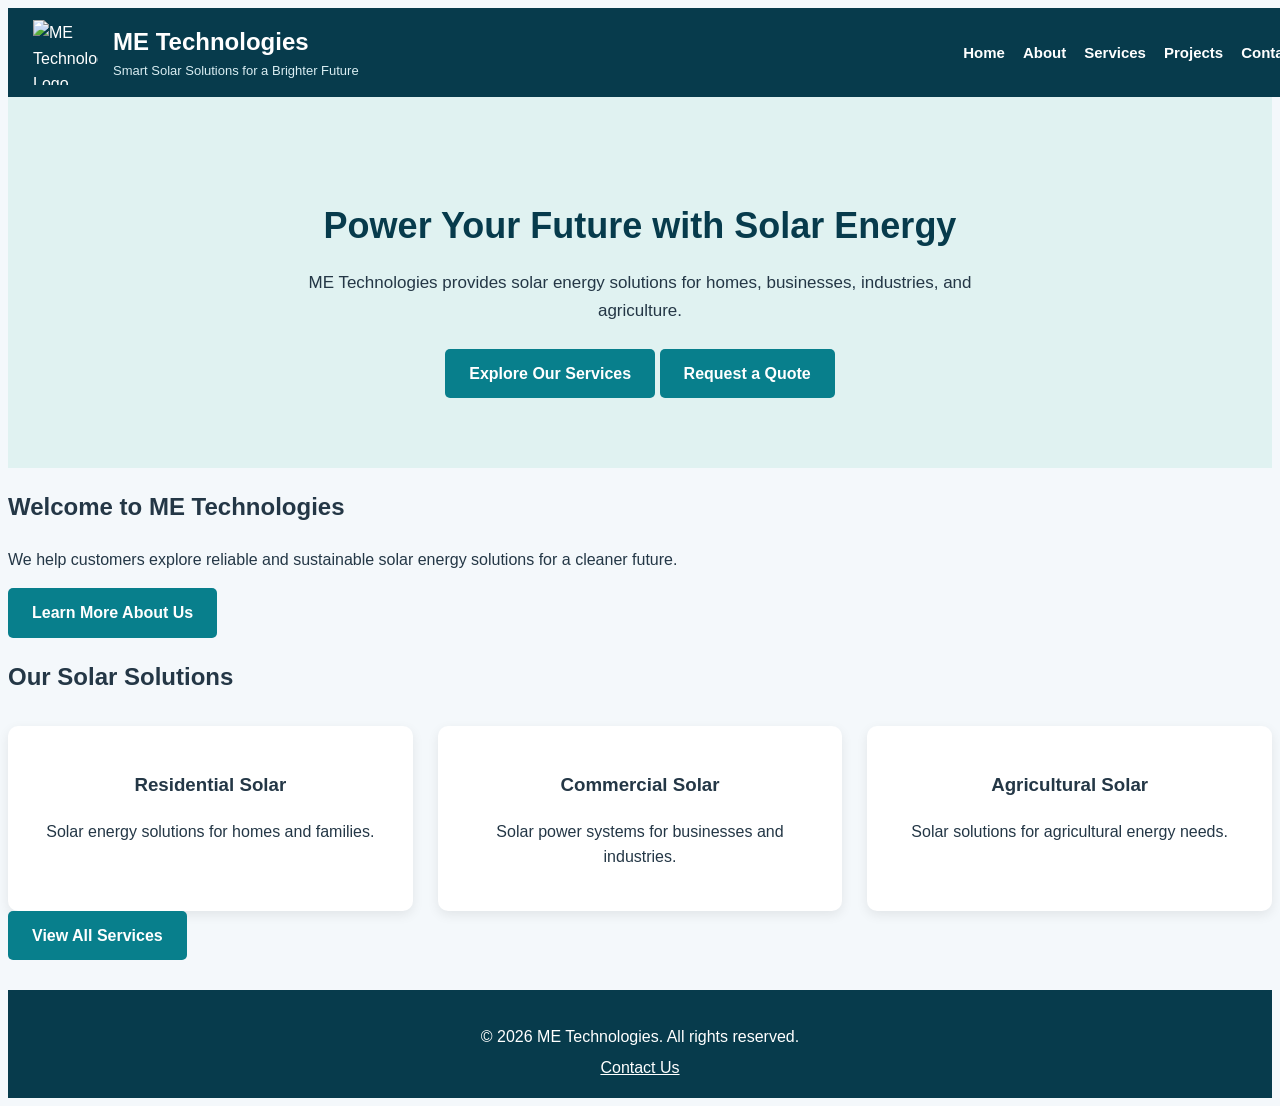
==== commit 13e949f4: "Add files via upload" ====
--- a/index.html
+++ b/index.html
@@ -1,58 +1,79 @@
-```html
 <!DOCTYPE html>
 <html lang="en">
 <head>
     <meta charset="UTF-8">
     <meta name="viewport" content="width=device-width, initial-scale=1.0">
-    <title>Home | ME Technologies</title>
-    <link rel="stylesheet" href="./css/style.css">
+    <title>Home - ME Technologies</title>
+    <link rel="stylesheet" href="css/style.css">
 </head>
 <body>
+
 <header class="main-header">
-    <img src="./Me%20technology%20logo.jpg" alt="ME Technologies Logo" class="company-logo">
+   <img src="images/Me%20technology%20logo.jpg"
+     alt="ME Technologies Logo"
+     class="company-logo">
     <div class="company-info">
         <h1>ME Technologies</h1>
         <p>Smart Solar Solutions for a Brighter Future</p>
     </div>
+
     <nav>
-        <a href="./index.html">Home</a>
-        <a href="./about.html">About</a>
-        <a href="./services.html">Services</a>
-        <a href="./projects.html">Projects</a>
-        <a href="./contact.html">Contact</a>
+        <a href="index.html">Home</a>
+        <a href="about.html">About</a>
+        <a href="services.html">Services</a>
+        <a href="projects.html">Projects</a>
+        <a href="contact.html">Contact</a>
     </nav>
 </header>
 
 <main>
     <section class="hero">
         <h2>Power Your Future with Solar Energy</h2>
-        <p>Explore solar energy solutions for homes, businesses, industry and agriculture.</p>
-        <a class="btn" href="./services.html">Explore Our Services</a>
-        <a class="btn" href="./contact.html">Request a Quote</a>
+        <p>
+            ME Technologies provides solar energy solutions for homes,
+            businesses, industries, and agriculture.
+        </p>
+        <a class="btn" href="services.html">Explore Our Services</a>
+        <a class="btn" href="contact.html">Request a Quote</a>
     </section>
 
-    <section class="page-section">
-        <h2>Why Choose Solar Energy?</h2>
+    <section>
+        <h2>Welcome to ME Technologies</h2>
+        <p>
+            We help customers explore reliable and sustainable solar
+            energy solutions for a cleaner future.
+        </p>
+        <a class="btn" href="about.html">Learn More About Us</a>
+    </section>
+
+    <section>
+        <h2>Our Solar Solutions</h2>
+
         <div class="services-container">
             <div class="service-box">
-                <h3>Clean Energy</h3>
-                <p>Explore renewable energy options for a cleaner future.</p>
+                <h3>Residential Solar</h3>
+                <p>Solar energy solutions for homes and families.</p>
             </div>
+
             <div class="service-box">
-                <h3>For Every Need</h3>
-                <p>Solar applications for homes, businesses and farms.</p>
+                <h3>Commercial Solar</h3>
+                <p>Solar power systems for businesses and industries.</p>
             </div>
+
             <div class="service-box">
-                <h3>Long-Term Value</h3>
-                <p>Learn about solar systems that suit your energy needs.</p>
+                <h3>Agricultural Solar</h3>
+                <p>Solar solutions for agricultural energy needs.</p>
             </div>
         </div>
+
+        <a class="btn" href="services.html">View All Services</a>
     </section>
 </main>
 
 <footer>
     <p>&copy; 2026 ME Technologies. All rights reserved.</p>
+    <a href="contact.html">Contact Us</a>
 </footer>
+
 </body>
-</html>
-```
+</html>
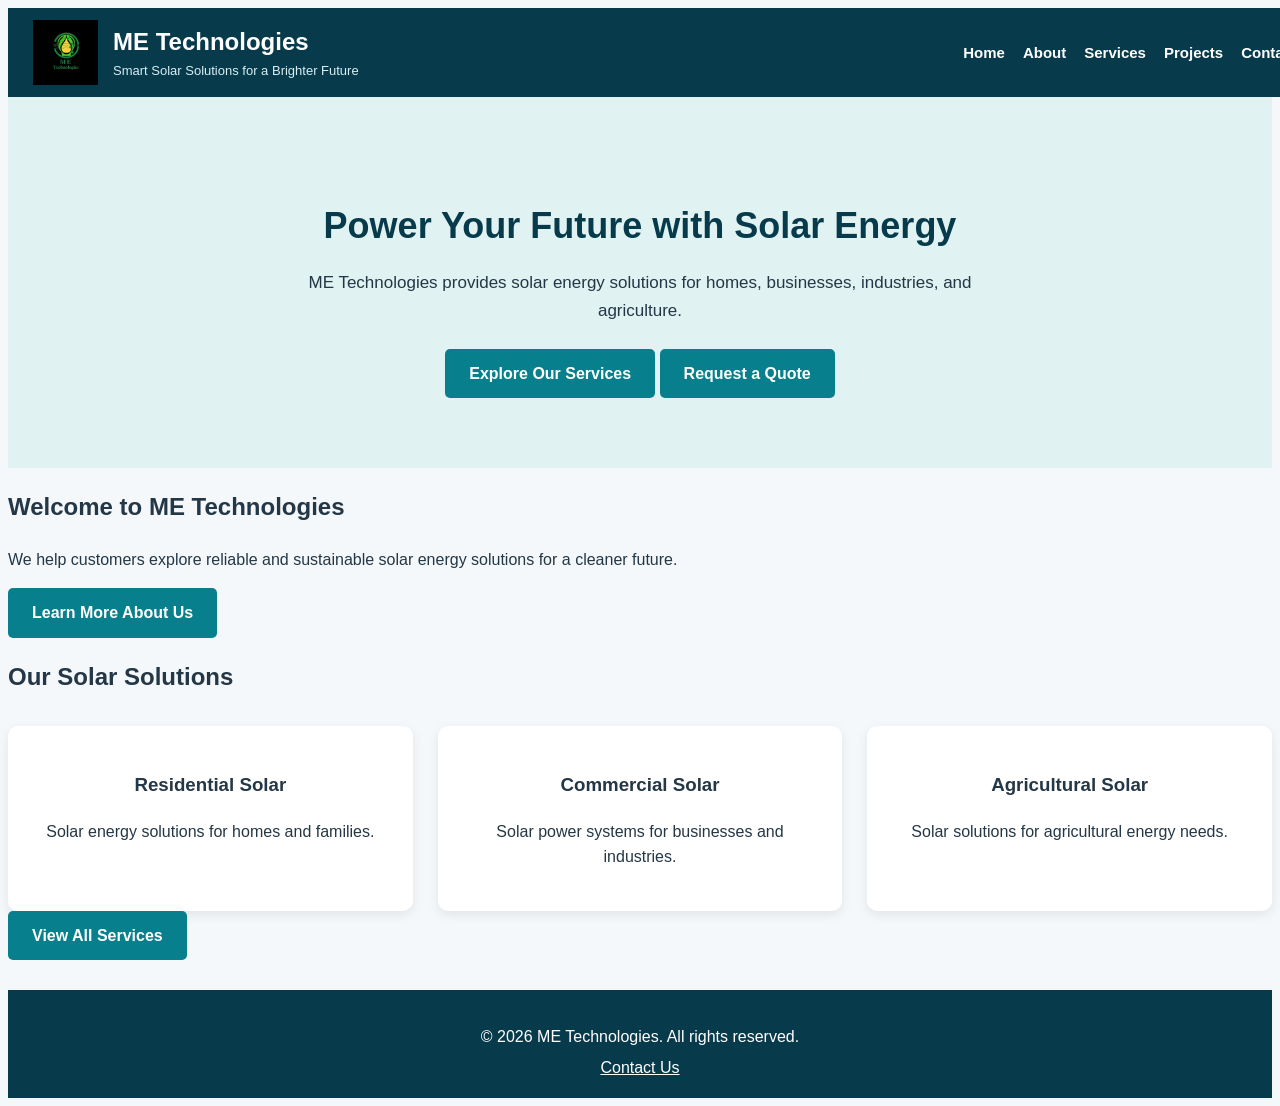
==== commit aecd563b: "Update index.html" ====
--- a/index.html
+++ b/index.html
@@ -9,7 +9,7 @@
 <body>
 
 <header class="main-header">
-   <img src="images/Me%20technology%20logo.jpg"
+   <img src="./Me%20technology%20logo.jpg"
      alt="ME Technologies Logo"
      class="company-logo">
     <div class="company-info">
@@ -76,4 +76,4 @@
 </footer>
 
 </body>
-</html>+</html>
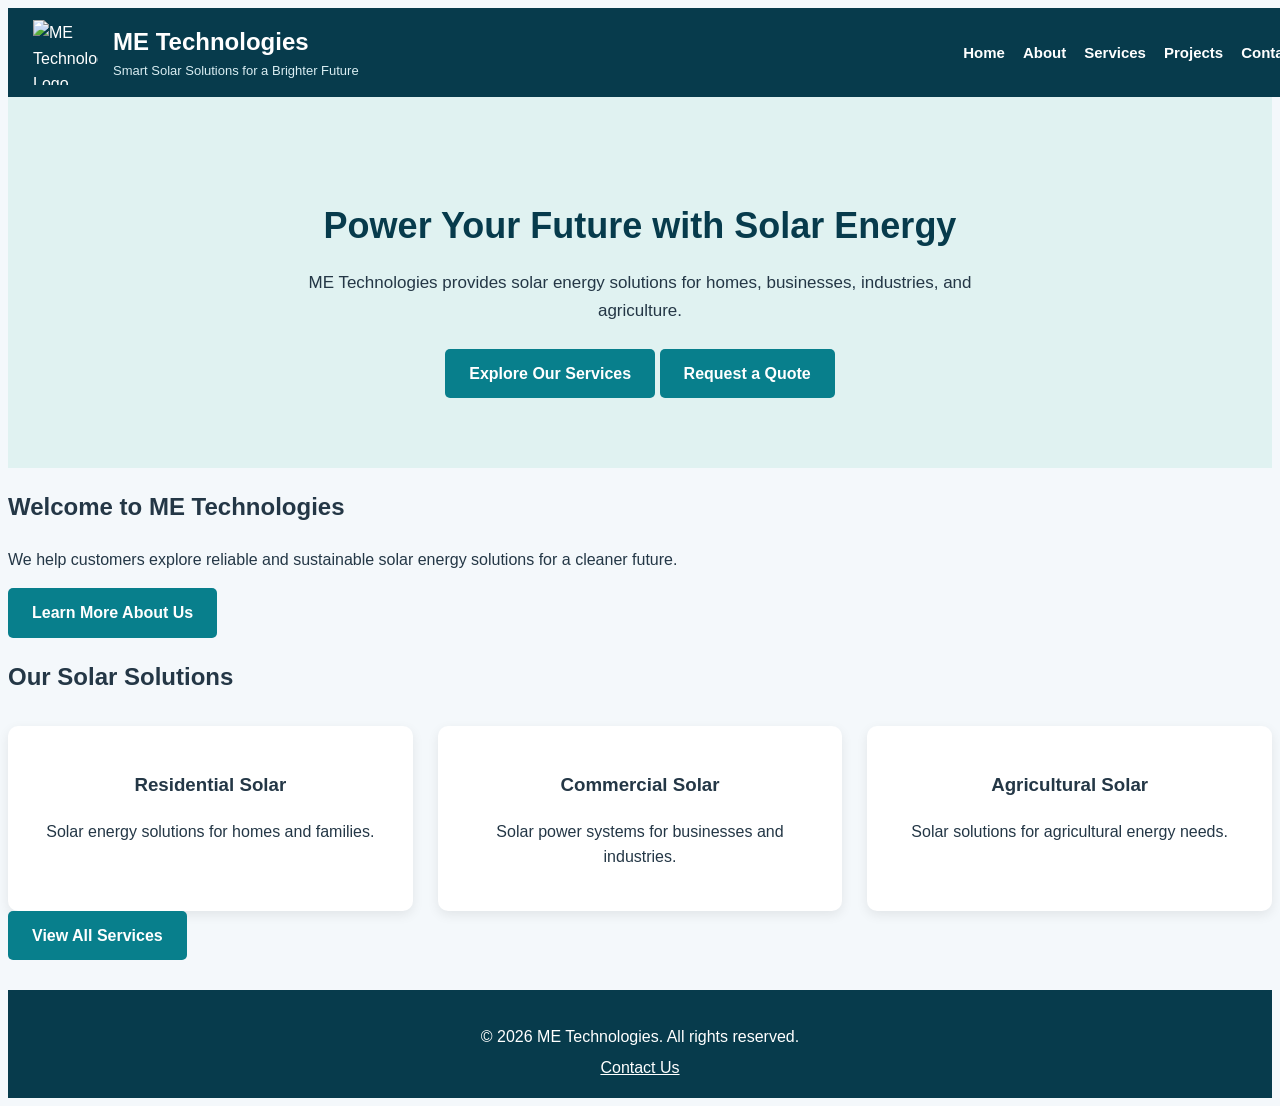
==== commit 0760574d: "Add files via upload" ====
--- a/index.html
+++ b/index.html
@@ -4,12 +4,13 @@
     <meta charset="UTF-8">
     <meta name="viewport" content="width=device-width, initial-scale=1.0">
     <title>Home - ME Technologies</title>
+    <meta name="description" content="ME Technologies provides solar energy solutions for homes, businesses, industries, and agriculture. Explore our solar services and projects.">
     <link rel="stylesheet" href="css/style.css">
 </head>
 <body>
 
 <header class="main-header">
-   <img src="./Me%20technology%20logo.jpg"
+   <img src="images/Me%20technology%20logo.jpg"
      alt="ME Technologies Logo"
      class="company-logo">
     <div class="company-info">
@@ -76,4 +77,4 @@
 </footer>
 
 </body>
-</html>
+</html>
